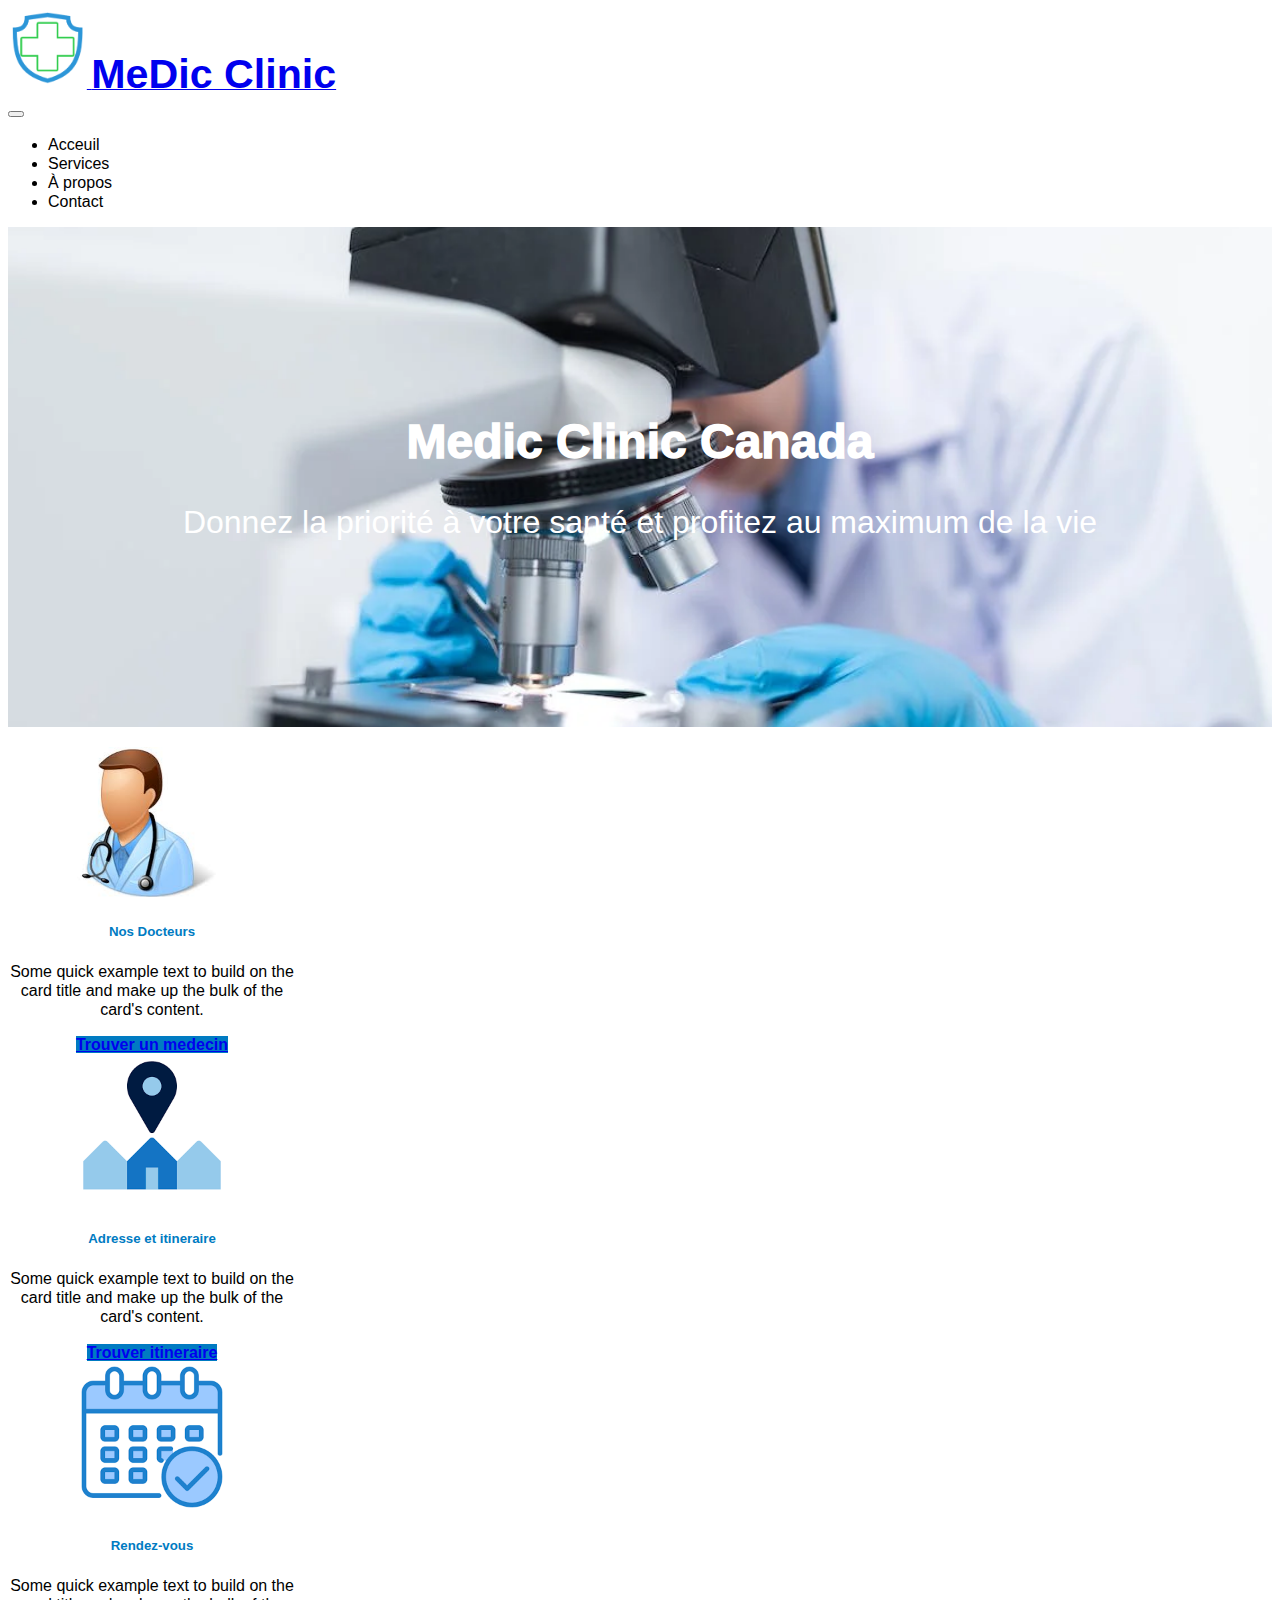
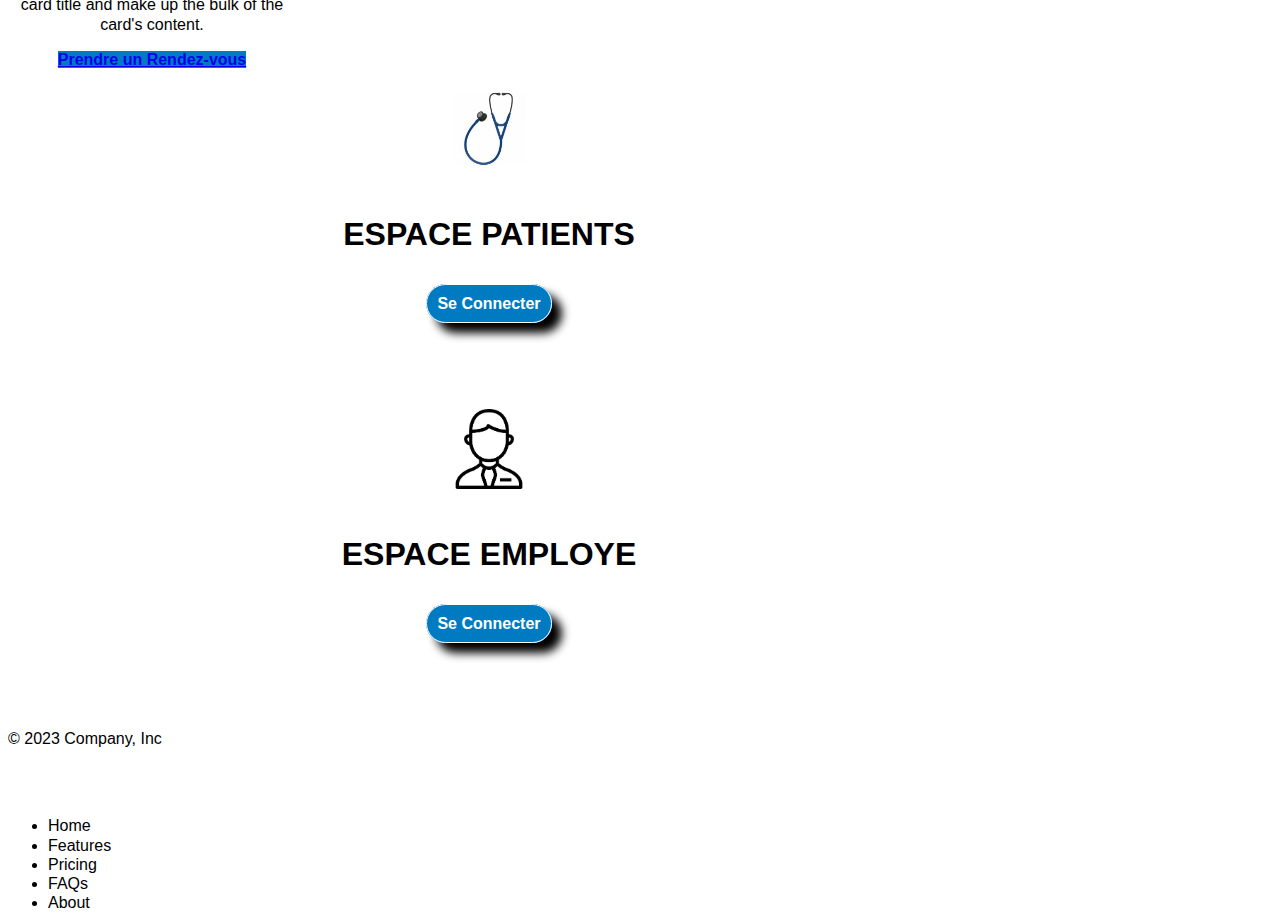
==== index.html @ 825b12d8 "first commit" ====
<!doctype html>
<html lang="en">

<head>
  <meta charset="utf-8">
  <meta name="viewport" content="width=device-width, initial-scale=1">
  <title>Acceuil</title>
  <link rel="stylesheet"
    href="https://fonts.googleapis.com/css2?family=Material+Symbols+Outlined:opsz,wght,FILL,GRAD@20..48,100..700,0..1,-50..200" />
  <link href="https://cdn.jsdelivr.net/npm/bootstrap@5.3.1/dist/css/bootstrap.min.css" rel="stylesheet"
    integrity="sha384-4bw+/aepP/YC94hEpVNVgiZdgIC5+VKNBQNGCHeKRQN+PtmoHDEXuppvnDJzQIu9" crossorigin="anonymous">
  <link rel="stylesheet" href="style.css">
</head>

<body>
  <div class="container-fluid">
    <nav class="navbar navbar-expand-lg">
      <div class="container-fluid ">
        <!-- Just an image -->
        <nav class="navbar  ">
          <a class="navbar-brand" href="#">
            <img src="images/logo-bleu.png" class="img-fluid" alt="">

            <span class="text-logo">
              MeDic Clinic
            </span>

          </a>
        </nav>
        <button class="navbar-toggler" type="button" data-bs-toggle="collapse" data-bs-target="#navbarText"
          aria-controls="navbarText" aria-expanded="false" aria-label="Toggle navigation">
          <span class="navbar-toggler-icon"></span>
        </button>
        <div class="collapse navbar-collapse" id="navbarText">
          <ul class="navbar-nav ms-auto mb-2 mb-lg-0">
            <li class="nav-item ">
              <a class="nav-link" href="#">Acceuil</a>
            </li>
            <li class="nav-item">
              <a class="nav-link" href="#">Services</a>
            </li>
            <li class="nav-item">
              <a class="nav-link" href="#">À propos</a>
            </li>
            <li class="nav-item">
              <a class="nav-link" href="#">Contact</a>
            </li>
          </ul>
        </div>
      </div>
    </nav>

  </div>
  <div class="container-fluid box-jumbo">
    <div class="overlay">
      <h1>Medic Clinic Canada</h1>
      <p>Donnez la priorité à votre santé et profitez au maximum de la vie</p>
    </div>
  </div>
  <div class="container box-cadre">
  <div class="row">
    <div class="col ">
      <div class="card" style="width: 18rem;">
        <img class="card-img-top" src="images/doctor4.jpg" alt="Card image cap">
        <div class="card-body">
          <h5 class="card-title">Nos Docteurs</h5>
          <p class="card-text">Some quick example text to build on the card title and make up the bulk of the card's content.</p>
          <a href="#" class="btn btn-primary">Trouver un medecin</a>
        </div>
      </div>
    </div>
    <div class="col">
      <div class="card" style="width: 18rem;">
        <img class="card-img-top" src="images/adresse2.png" alt="Card image cap">
        <div class="card-body">
          <h5 class="card-title">Adresse et itineraire</h5>
          <p class="card-text">Some quick example text to build on the card title and make up the bulk of the card's content.</p>
          <a href="#" class="btn btn-primary">Trouver itineraire</a>
        </div>
      </div>
    </div>
    <div class="col">
      <div class="card" style="width: 18rem;">
        <img class="card-img-top" src="images/calendar3.png" alt="Card image cap">
        <div class="card-body">
          <h5 class="card-title">Rendez-vous</h5>
          <p class="card-text">Some quick example text to build on the card title and make up the bulk of the card's content.</p>
          <a href="#" class="btn btn-primary">Prendre un Rendez-vous</a>
        </div>
      </div>
    </div>
  </div>

  </div>
  <div class="container">
    <div class="row service">
      <div class="col-12 col-md-6  ">
        <div class="espace-patient box-service">
          <img src="images/stethoscope-cardiology-IV-bleu.jpg" alt="" class="img-espace img-fluid">
          <h1>ESPACE PATIENTS</h1>
          <a href="/patient-login.html">Se Connecter</a>
        </div>
      </div>
      <div class="col-12 col-md-6  " >
        <div class="espace-employe box-service">
          <img src="images/employe.png" alt="" class="img-espace img-fluid">
          <h1>ESPACE EMPLOYE</h1>
          <a href="/employe-login.html">Se Connecter</a></div>
      </div>
    </div>


  </div>
  <div class="container-fluid">
    <footer class="d-flex flex-wrap justify-content-between align-items-center py-3 my-4 border-top">
      <p class="col-md-4 mb-0 text-body-secondary">&copy; 2023 Company, Inc</p>
  
      <a href="/" class="col-md-4 d-flex align-items-center justify-content-center mb-3 mb-md-0 me-md-auto link-body-emphasis text-decoration-none">
        <svg class="bi me-2" width="40" height="32"><use xlink:href="#bootstrap"/></svg>
      </a>
  
      <ul class="nav col-md-4 justify-content-end">
        <li class="nav-item"><a href="#" class="nav-link px-2 text-body-secondary">Home</a></li>
        <li class="nav-item"><a href="#" class="nav-link px-2 text-body-secondary">Features</a></li>
        <li class="nav-item"><a href="#" class="nav-link px-2 text-body-secondary">Pricing</a></li>
        <li class="nav-item"><a href="#" class="nav-link px-2 text-body-secondary">FAQs</a></li>
        <li class="nav-item"><a href="#" class="nav-link px-2 text-body-secondary">About</a></li>
      </ul>
    </footer>
  </div>

  <script src="https://cdn.jsdelivr.net/npm/bootstrap@5.3.1/dist/js/bootstrap.bundle.min.js"
    integrity="sha384-HwwvtgBNo3bZJJLYd8oVXjrBZt8cqVSpeBNS5n7C8IVInixGAoxmnlMuBnhbgrkm"
    crossorigin="anonymous"></script>
</body>

</html>
---- style.css ----
html{
    height:100% ;
}
body {
    font-family:Arial, Helvetica, sans-serif;
    line-height: 1.2;
   font-weight: 500;;

 }

.img-fluid{
    max-width: 100px;
    max-height: 80px;
}

.text-logo{
    font-weight: 700;
    font-size: calc(1.375rem + 1.5vw);
}

.nav-link{  
    color: black;
    text-decoration: none;
    text-align: right;
    padding-right: 10px;
    
}
.nav-link:hover{
    color: #007bc2;
    text-decoration: underline;
}

.navbar-collapse{
    align-items: end;
}

.footer{ background-color:rgba(47, 186, 186, 0.501);
    min-height: 100px;
}

.box-jumbo{
 background-image: url(images/pexels-photo-3938022.webp);
 background-position: center;
 background-size: cover;
 background-repeat: no-repeat;
 min-height: 500px;
 display: flex;
 align-items: center;
 justify-content: center;
}

.box-jumbo .overlay h1{
    z-index: 1;
    font-size: 3rem;
    font-weight: 1000;
    color:white;
    text-align: center;
}
.box-jumbo .overlay p{
    z-index: 2;
    font-size: 2rem;
    font-weight: 100;
    color:white;
}

.box-cadre{ 
    margin-top: 20px;
    min-height: 300px;
}
.card-img-top{
    height: 150px;
}

.col{
text-align: center;
}
.btn{
    font-weight: 700;
    background-color: #007bc2;
}
.card-title{
    color:#007bc2;
}

.box-service{
    min-height: 300px;
    margin-top: 20px;
    margin-bottom: 20px;
    display: block;
    text-align: center;
}

.espace-employe a{
    text-decoration: none;
    padding: 10px 10px;
    color: white;
    border: 1px solid white;
    border-radius: 1000px;
    box-shadow: 10px 10px 10px black;
    background-color:#007bc2 ;
    font-weight: 700;
}

.espace-patient a{
    text-decoration: none;
    padding: 10px 10px;
    color: white;
    border: 1px solid white;
    border-radius: 1000px;
    box-shadow: 10px 10px 10px black;
    background-color:#007bc2 ;
    font-weight: 700;
}
.espace-patient h1,.espace-employe h1{
    padding-bottom: 20px;
}
.img-espace{
    padding-bottom: 20px;
}

/* Large screen view */

@media screen and (min-width: 992px) {
    
        .container {
            width: 962px;
        }
    }

/* Tablet View */
@media (max-width: 768px){

    .box-jumbo .overlay h1{
        font-size: 2.5rem;
        font-weight: 700;
        color:green;
    }
    .box-jumbo .overlay p{
        font-size: 1rem;
        font-weight: 800;
        color:green;
    }
    
    ul{
        border:1px solid;
        box-shadow: rgba(0, 0, 0, 0.24) 0px 3px 8px;
       
       
    }
    .nav-link:hover{
        color: blue;
        text-decoration: underline;
    }
   
   
    }
    
    
    
    /* Mobile View */
    @media (max-width: 400px){
        .box-jumbo .overlay h1{
            font-size: 2rem;
            font-weight: 700;
            color:green;
        }
        .box-jumbo .overlay p{
            font-size: 0.6rem;
            font-weight: 800;
            color:green;
        }
        
        ul{
            border:1px solid;
            box-shadow: rgba(0, 0, 0, 0.24) 0px 3px 8px;
           
           
        }
        .nav-link:hover{
            color: blue;
            text-decoration: underline;
        }

       .box-cadre .row .col{
            text-align: center;
            margin-left:30px;
            margin-top: 20px;
            }

    }
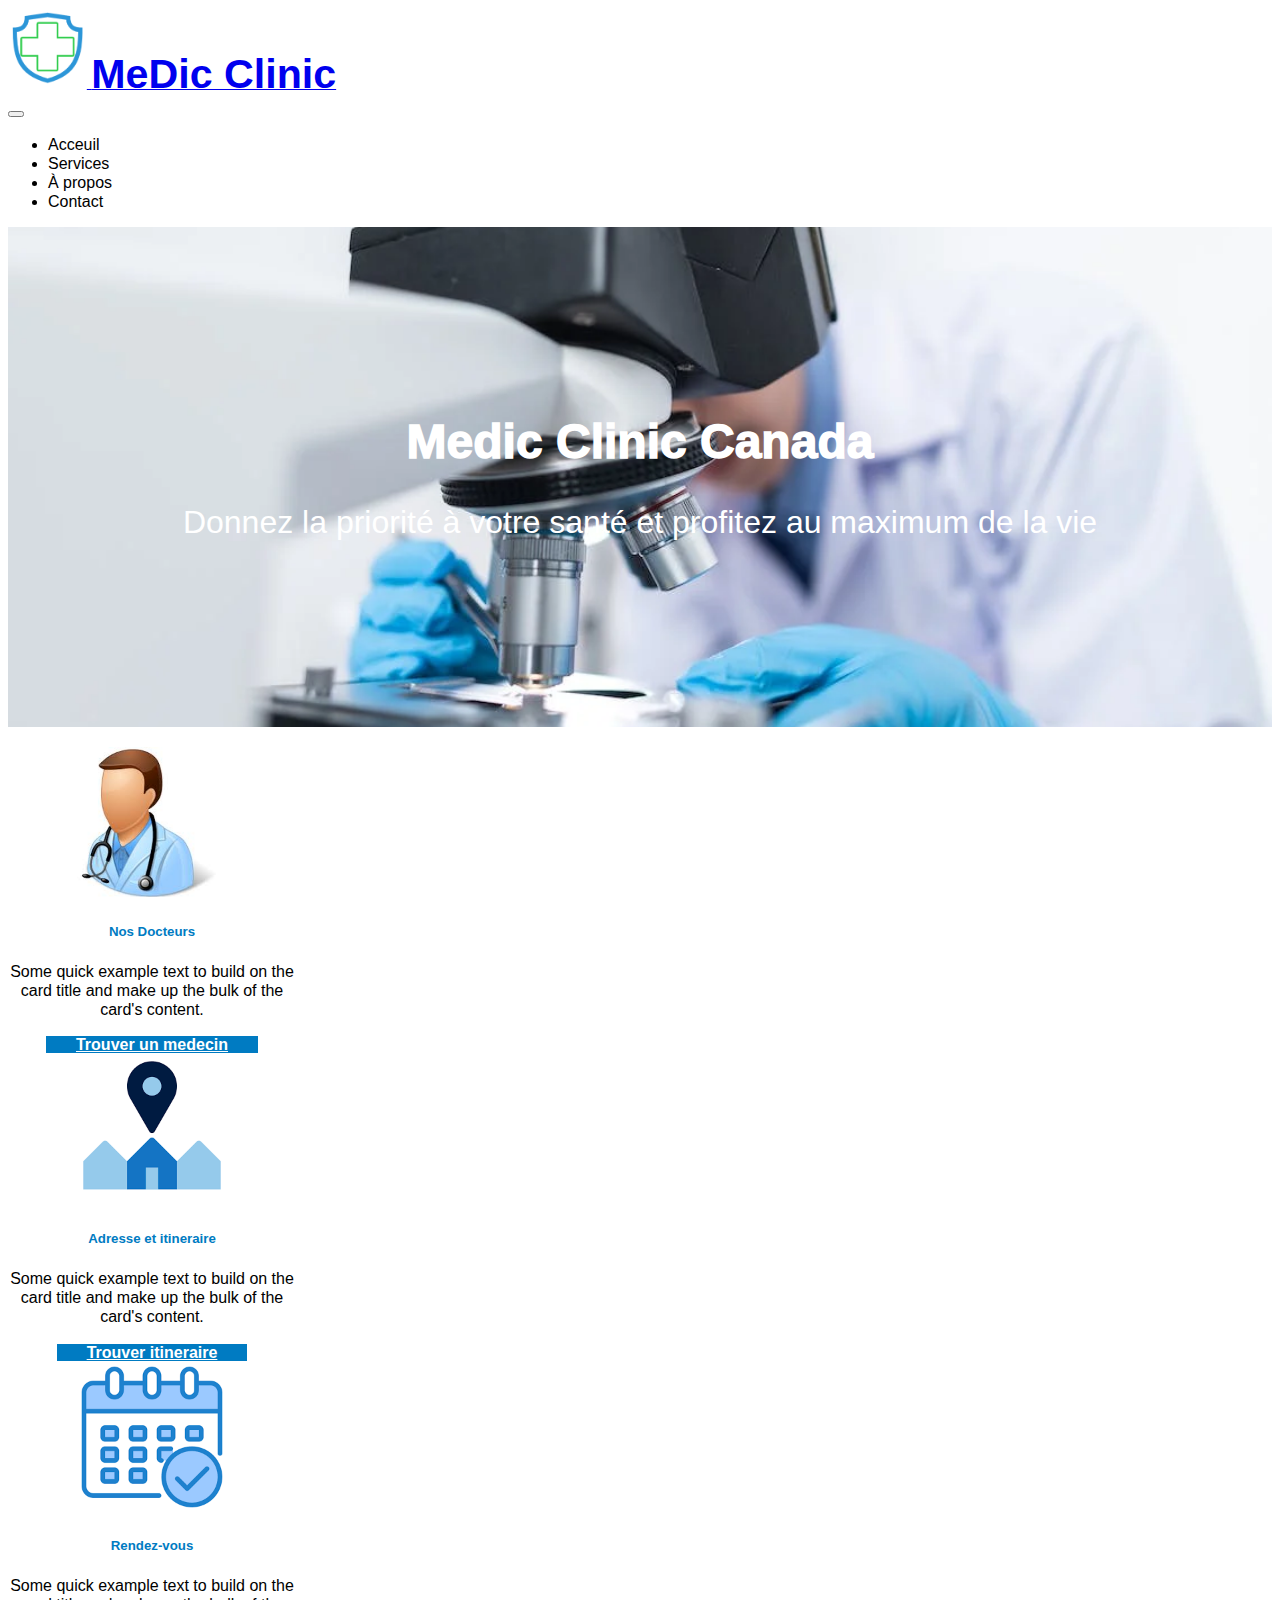
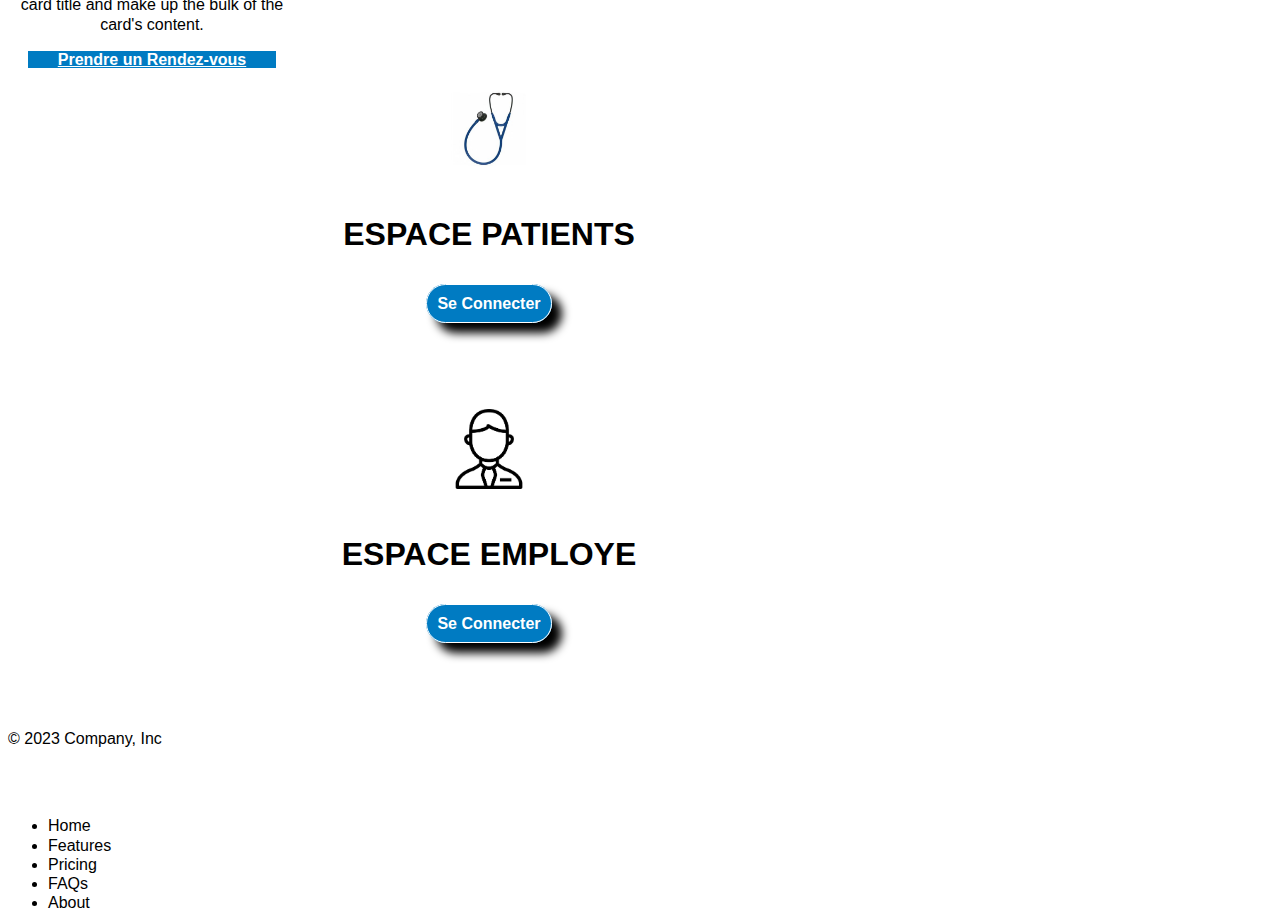
==== commit 9fff055f: "formulaire" ====
--- a/index.html
+++ b/index.html
@@ -34,7 +34,7 @@
         <div class="collapse navbar-collapse" id="navbarText">
           <ul class="navbar-nav ms-auto mb-2 mb-lg-0">
             <li class="nav-item ">
-              <a class="nav-link" href="#">Acceuil</a>
+              <a class="nav-link" href="/index.html">Acceuil</a>
             </li>
             <li class="nav-item">
               <a class="nav-link" href="#">Services</a>
--- a/style.css
+++ b/style.css
@@ -77,6 +77,11 @@
 .btn{
     font-weight: 700;
     background-color: #007bc2;
+    margin-top: 20px;
+    color: white;
+    padding-left: 30px;
+    padding-right: 30px;
+ 
 }
 .card-title{
     color:#007bc2;
@@ -118,6 +123,21 @@
     padding-bottom: 20px;
 }
 
+/* css formulaire */
+.box-form{
+    min-height: 500px;
+    display: flex;
+    align-items: center;
+    justify-content: center;
+}
+.form-group label{
+padding-bottom: 10px;
+padding-top: 10px;
+font-weight: 700;
+}
+.esp h1{
+    border-bottom: 1px solid;
+}
 /* Large screen view */
 
 @media screen and (min-width: 992px) {
